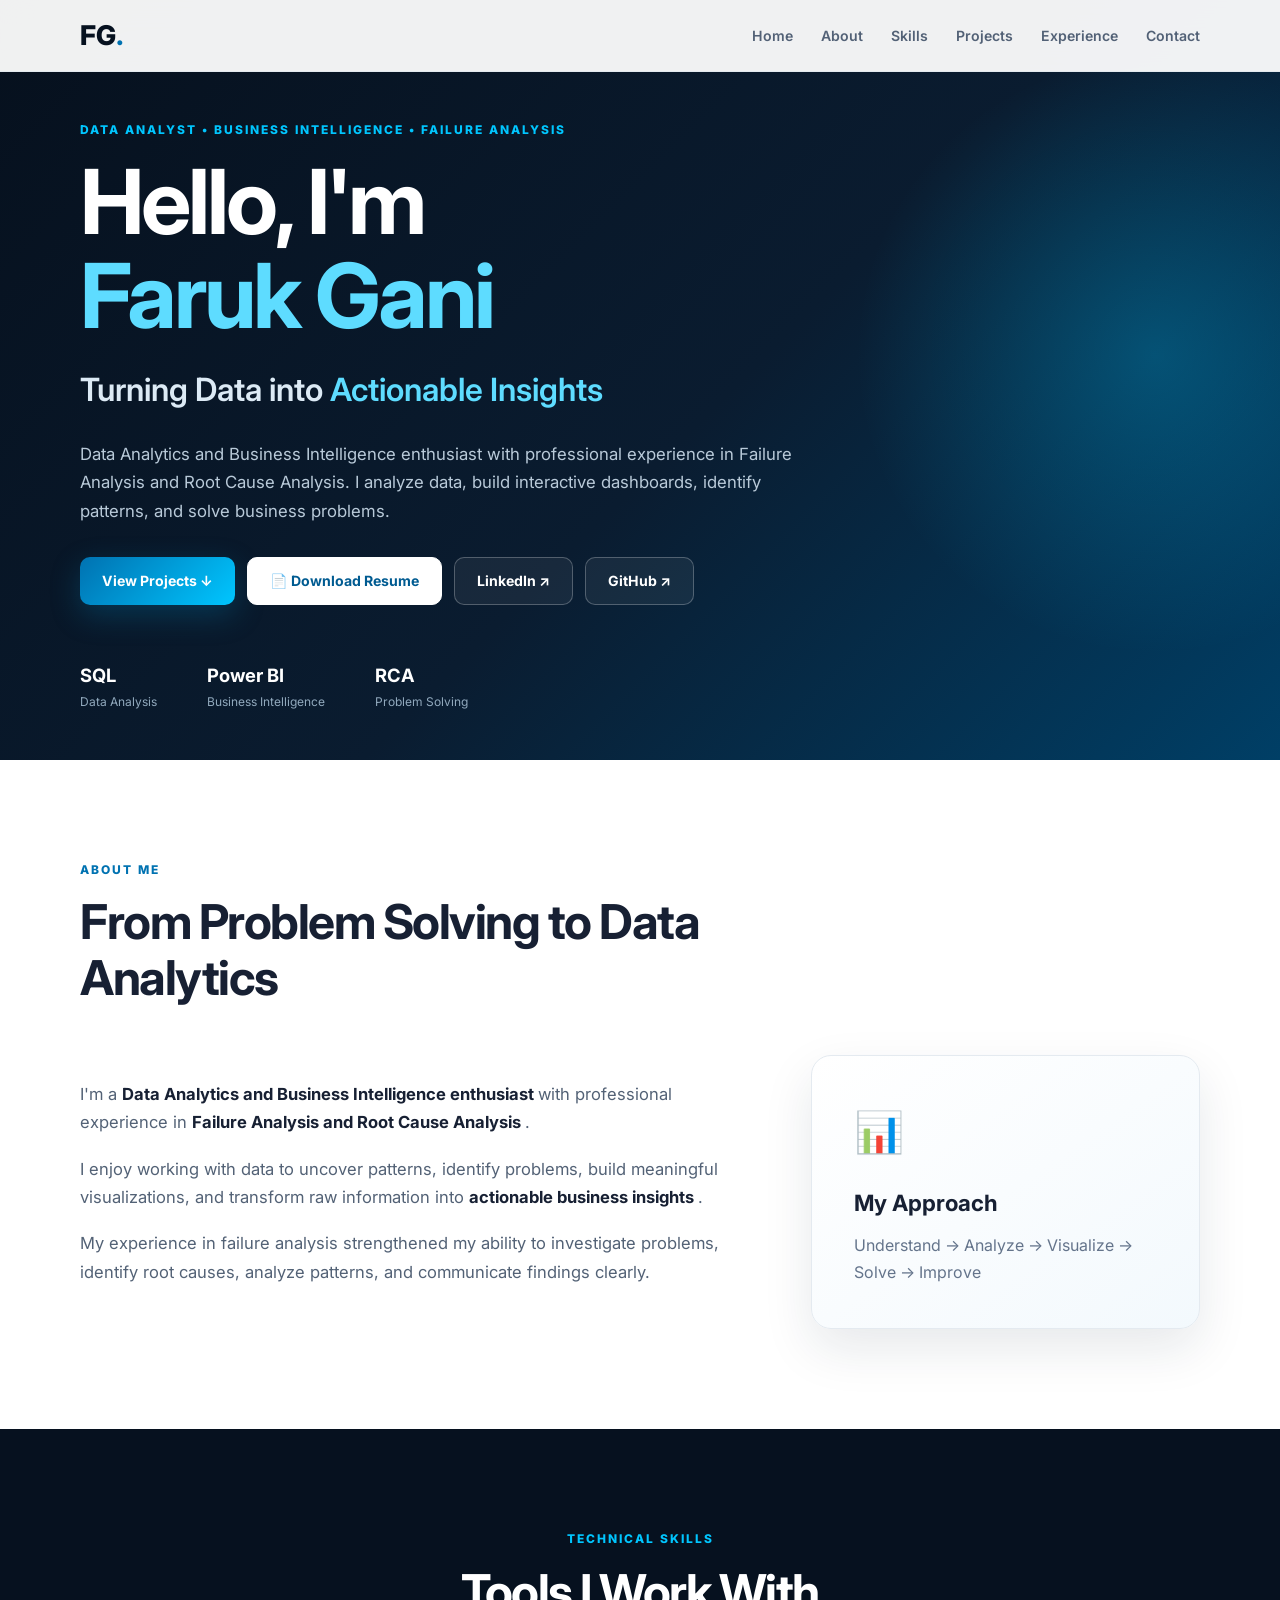
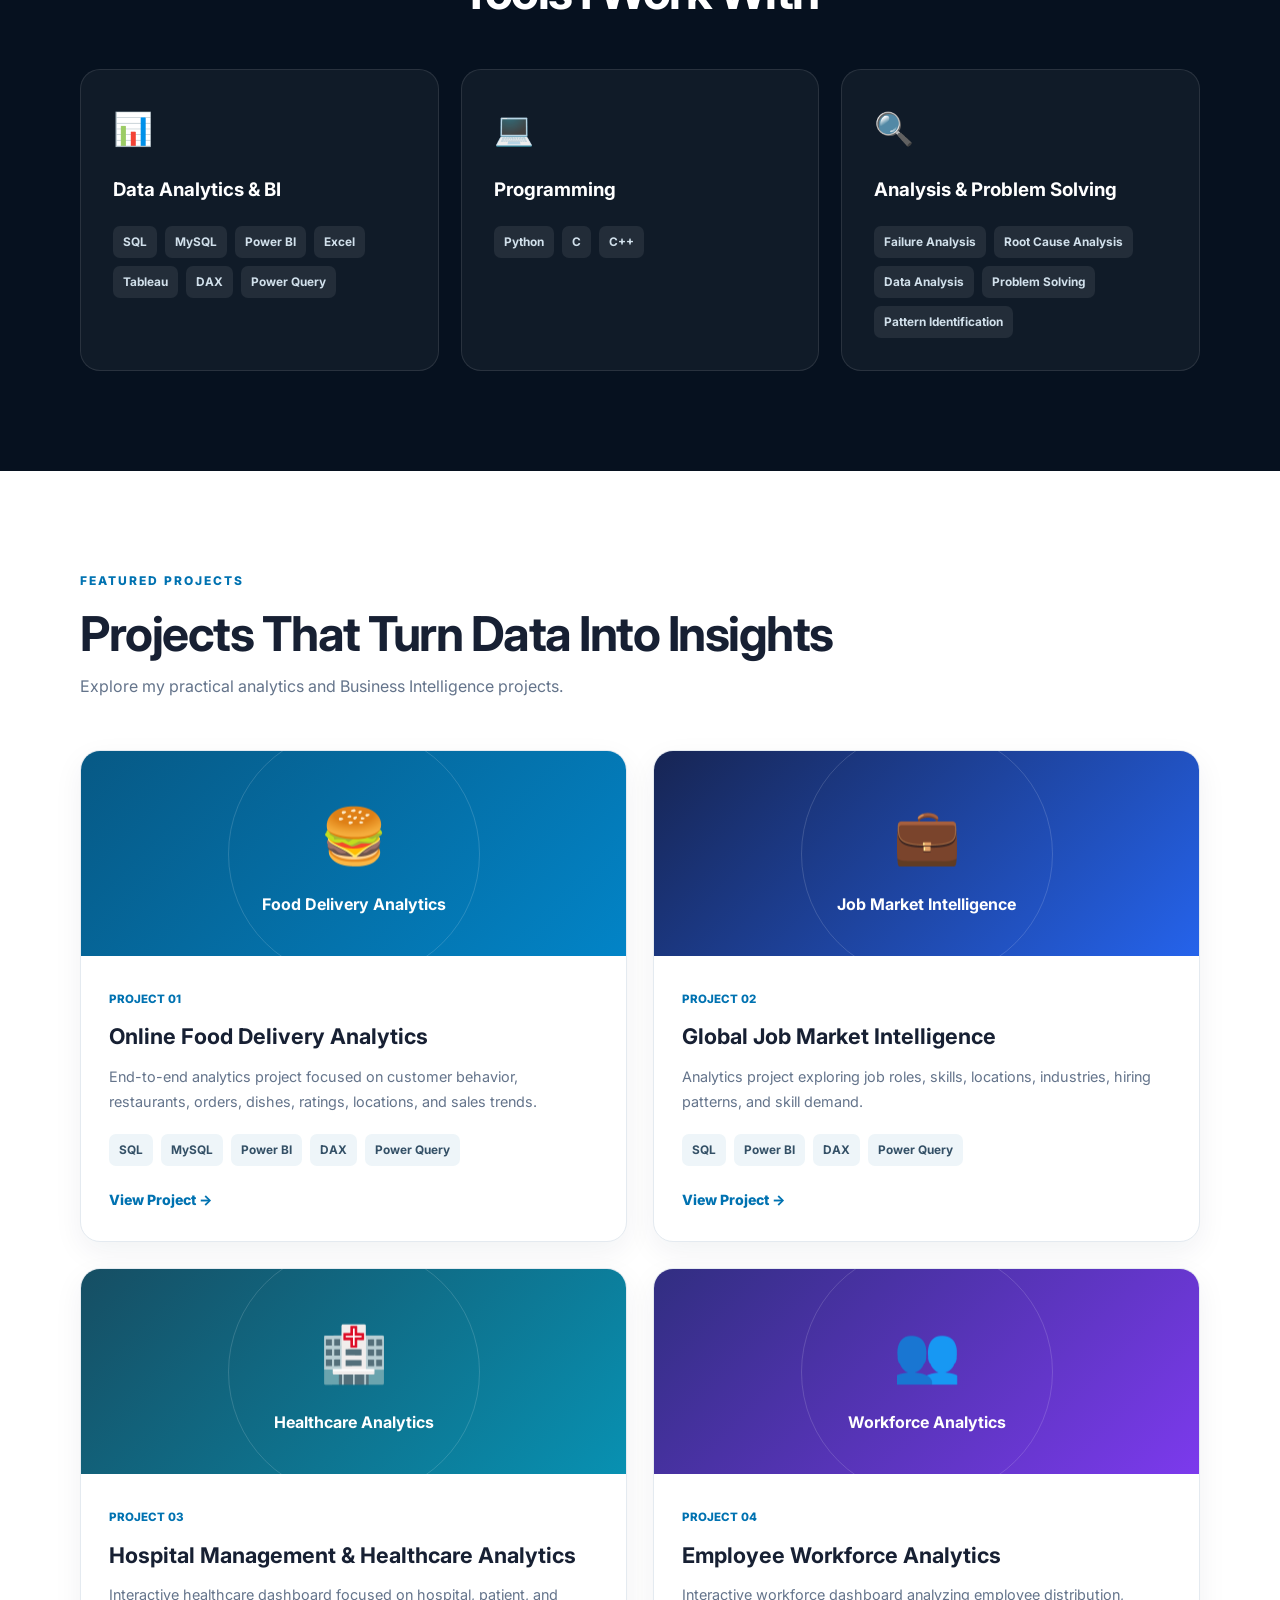
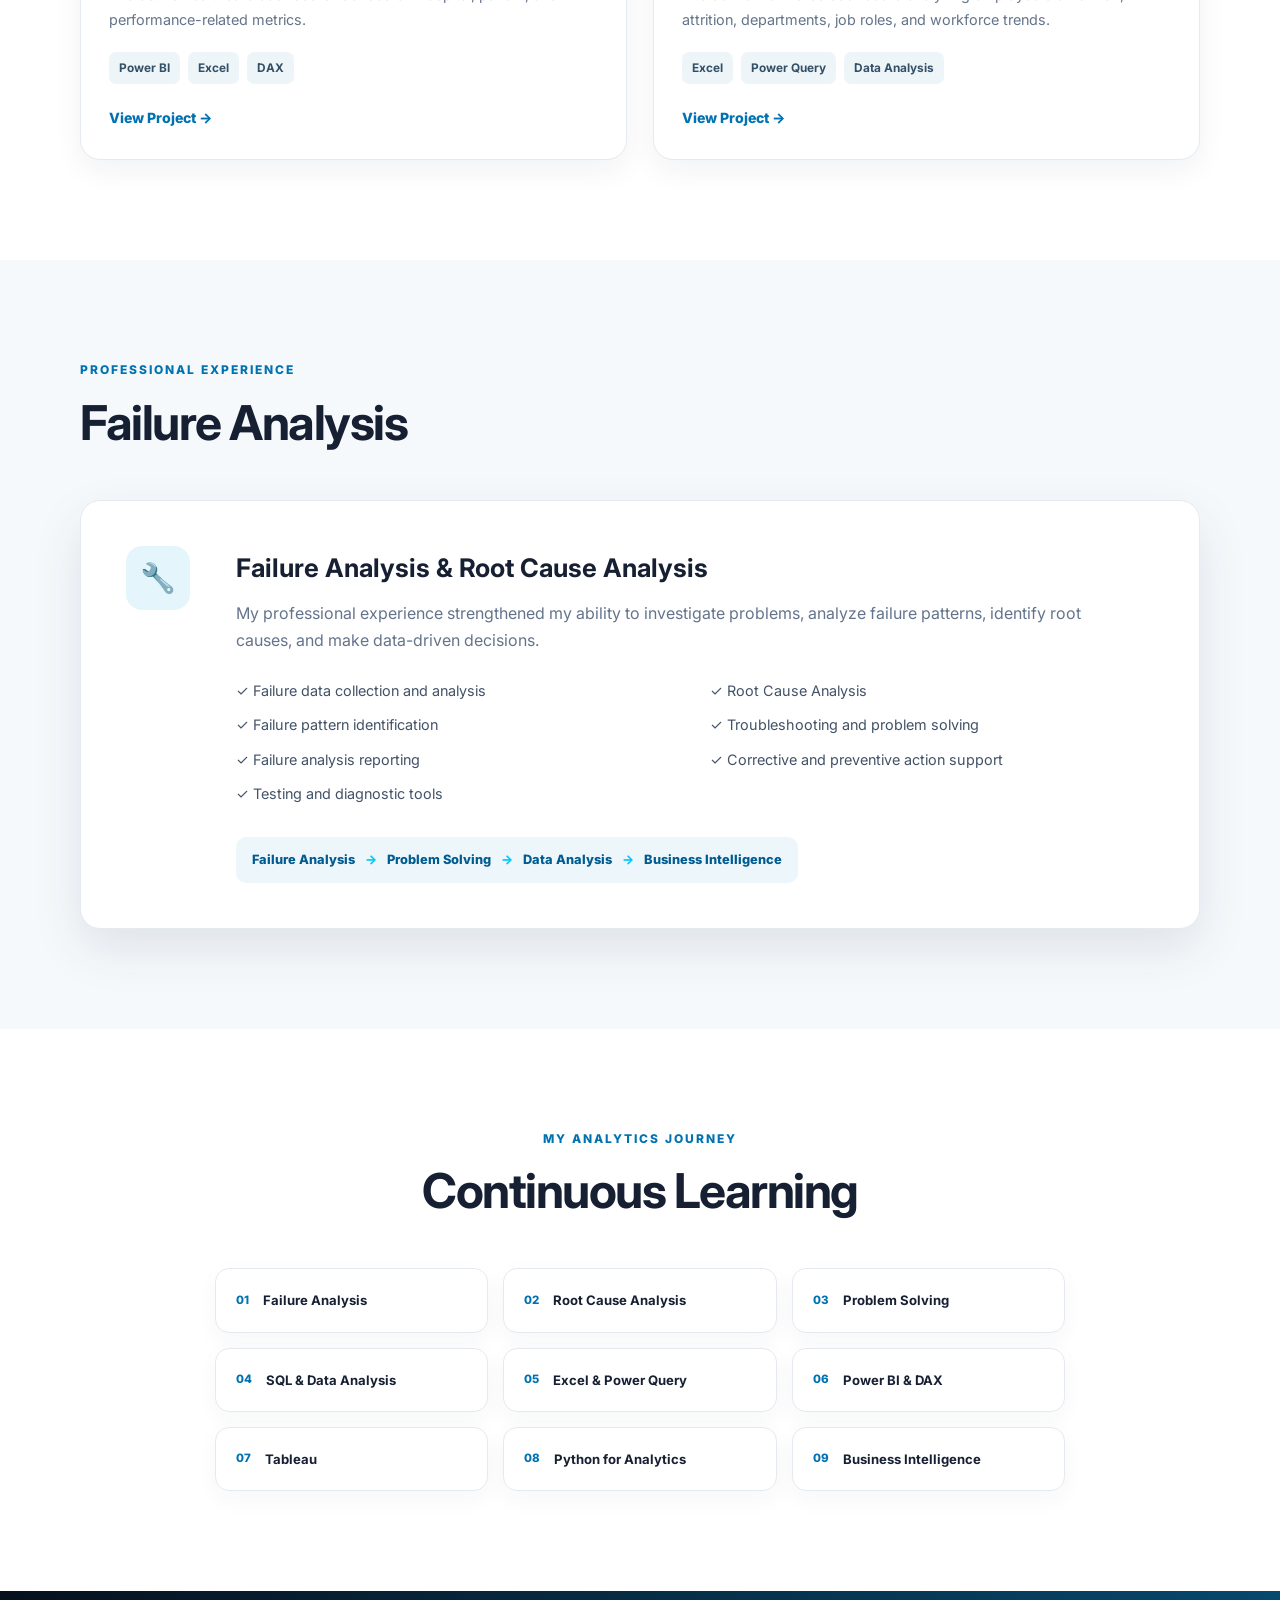
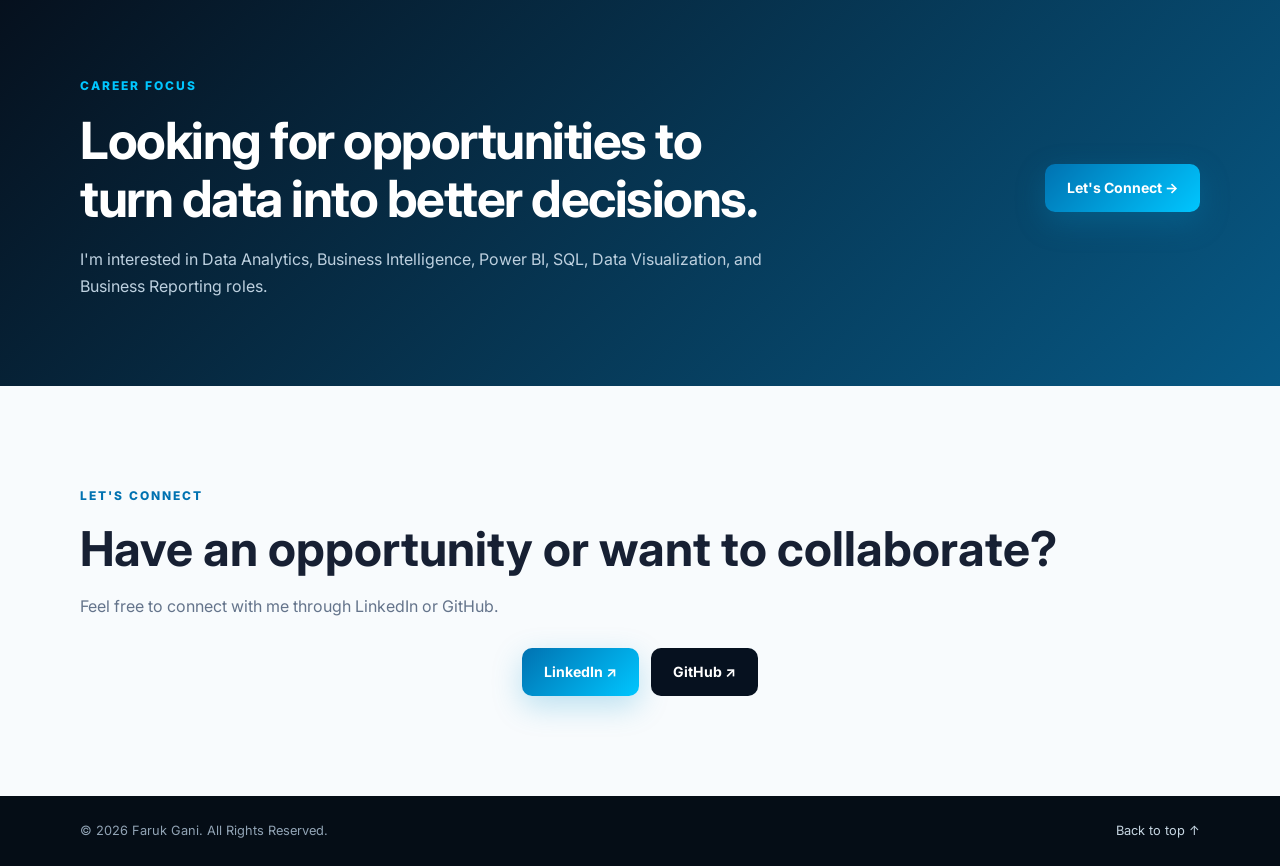
==== Faruk-Portfolio/index.html @ b89b62b4 "Add files via upload" ====
<!DOCTYPE html>
<html lang="en">
<head>
    <meta charset="UTF-8">
    <meta name="viewport" content="width=device-width, initial-scale=1.0">

    <meta name="description"
          content="Faruk Gani - Data Analyst, Business Intelligence and Failure Analysis Portfolio">

    <meta name="author" content="Faruk Gani">

    <title>Faruk Gani | Data Analyst & BI Portfolio</title>

    <link rel="stylesheet" href="style.css">

    <!-- Google Font -->
    <link rel="preconnect" href="https://fonts.googleapis.com">
    <link rel="preconnect" href="https://fonts.gstatic.com" crossorigin>

    <link href="https://fonts.googleapis.com/css2?family=Inter:wght@400;500;600;700;800&display=swap"
          rel="stylesheet">
</head>

<body>

<!-- ================= NAVBAR ================= -->

<header class="navbar">

    <div class="container nav-container">

        <a href="#home" class="logo">
            FG<span>.</span>
        </a>

        <button class="menu-toggle" aria-label="Open navigation">
            ☰
        </button>

        <nav class="nav-links">

            <a href="#home">Home</a>
            <a href="#about">About</a>
            <a href="#skills">Skills</a>
            <a href="#projects">Projects</a>
            <a href="#experience">Experience</a>
            <a href="#contact">Contact</a>

        </nav>

    </div>

</header>


<!-- ================= MAIN ================= -->

<main>


<!-- ================= HERO ================= -->

<section id="home" class="hero">

    <div class="hero-glow"></div>

    <div class="container hero-container">

        <div class="hero-content">

            <p class="eyebrow">
                DATA ANALYST • BUSINESS INTELLIGENCE • FAILURE ANALYSIS
            </p>

            <h1>
                Hello, I'm
                <span>Faruk Gani</span>
            </h1>

            <h2>
                Turning Data into
                <span>Actionable Insights</span>
            </h2>

            <p class="hero-description">

                Data Analytics and Business Intelligence enthusiast with
                professional experience in Failure Analysis and Root Cause
                Analysis. I analyze data, build interactive dashboards,
                identify patterns, and solve business problems.

            </p>


            <!-- HERO BUTTONS -->

<div class="hero-buttons">

    <a href="#projects" class="btn btn-primary">
        View Projects ↓
    </a>

    <a href="Faruk-Gani-Resume.pdf"
       download
       class="btn btn-resume">
        📄 Download Resume
    </a>

    <a href="https://www.linkedin.com/in/faruk-gani-562056240"
       target="_blank"
       rel="noopener noreferrer"
       class="btn btn-outline">
        LinkedIn ↗
    </a>

    <a href="https://github.com/farukgani"
       target="_blank"
       rel="noopener noreferrer"
       class="btn btn-outline">
        GitHub ↗
    </a>

</div>


            <!-- QUICK STATS -->

            <div class="quick-stats">

                <div class="stat">

                    <strong>SQL</strong>

                    <span>
                        Data Analysis
                    </span>

                </div>


                <div class="stat">

                    <strong>Power BI</strong>

                    <span>
                        Business Intelligence
                    </span>

                </div>


                <div class="stat">

                    <strong>RCA</strong>

                    <span>
                        Problem Solving
                    </span>

                </div>

            </div>

        </div>

    </div>

</section>



<!-- ================= ABOUT ================= -->

<section id="about" class="section">

    <div class="container">

        <div class="section-heading">

            <p class="section-label">
                ABOUT ME
            </p>

            <h2>
                From Problem Solving to Data Analytics
            </h2>

        </div>


        <div class="about-grid">


            <div class="about-text">

                <p>

                    I'm a
                    <strong>
                        Data Analytics and Business Intelligence enthusiast
                    </strong>
                    with professional experience in
                    <strong>
                        Failure Analysis and Root Cause Analysis
                    </strong>.

                </p>


                <p>

                    I enjoy working with data to uncover patterns,
                    identify problems, build meaningful visualizations,
                    and transform raw information into
                    <strong>
                        actionable business insights
                    </strong>.

                </p>


                <p>

                    My experience in failure analysis strengthened my
                    ability to investigate problems, identify root causes,
                    analyze patterns, and communicate findings clearly.

                </p>

            </div>


            <div class="about-card">

                <div class="about-icon">
                    📊
                </div>

                <h3>
                    My Approach
                </h3>

                <p>
                    Understand → Analyze → Visualize → Solve → Improve
                </p>

            </div>

        </div>

    </div>

</section>



<!-- ================= SKILLS ================= -->

<section id="skills" class="section section-dark">

    <div class="container">

        <div class="section-heading center">

            <p class="section-label">
                TECHNICAL SKILLS
            </p>

            <h2>
                Tools I Work With
            </h2>

        </div>


        <div class="skills-grid">


            <!-- DATA ANALYTICS -->

            <div class="skill-card">

                <div class="skill-icon">
                    📊
                </div>

                <h3>
                    Data Analytics & BI
                </h3>

                <div class="tags">

                    <span>SQL</span>
                    <span>MySQL</span>
                    <span>Power BI</span>
                    <span>Excel</span>
                    <span>Tableau</span>
                    <span>DAX</span>
                    <span>Power Query</span>

                </div>

            </div>


            <!-- PROGRAMMING -->

            <div class="skill-card">

                <div class="skill-icon">
                    💻
                </div>

                <h3>
                    Programming
                </h3>

                <div class="tags">

                    <span>Python</span>
                    <span>C</span>
                    <span>C++</span>

                </div>

            </div>


            <!-- PROBLEM SOLVING -->

            <div class="skill-card">

                <div class="skill-icon">
                    🔍
                </div>

                <h3>
                    Analysis & Problem Solving
                </h3>

                <div class="tags">

                    <span>Failure Analysis</span>
                    <span>Root Cause Analysis</span>
                    <span>Data Analysis</span>
                    <span>Problem Solving</span>
                    <span>Pattern Identification</span>

                </div>

            </div>

        </div>

    </div>

</section>



<!-- ================= PROJECTS ================= -->

<section id="projects" class="section">

    <div class="container">

        <div class="section-heading">

            <p class="section-label">
                FEATURED PROJECTS
            </p>

            <h2>
                Projects That Turn Data Into Insights
            </h2>

            <p>
                Explore my practical analytics and Business Intelligence
                projects.
            </p>

        </div>


        <div class="projects-grid">


            <!-- PROJECT 1 -->

            <article class="project-card">

                <div class="project-image food">

                    <div class="project-icon">
                        🍔
                    </div>

                    <h3>
                        Food Delivery Analytics
                    </h3>

                </div>


                <div class="project-content">

                    <span class="project-number">
                        PROJECT 01
                    </span>

                    <h3>
                        Online Food Delivery Analytics
                    </h3>

                    <p>

                        End-to-end analytics project focused on customer
                        behavior, restaurants, orders, dishes, ratings,
                        locations, and sales trends.

                    </p>


                    <div class="tags">

                        <span>SQL</span>
                        <span>MySQL</span>
                        <span>Power BI</span>
                        <span>DAX</span>
                        <span>Power Query</span>

                    </div>


                    <a href="https://github.com/farukgani/Online-Food-Sales-Analysis-Dashboard"
                       target="_blank"
                       rel="noopener noreferrer"
                       class="project-link">

                        View Project →

                    </a>

                </div>

            </article>



            <!-- PROJECT 2 -->

            <article class="project-card">

                <div class="project-image jobs">

                    <div class="project-icon">
                        💼
                    </div>

                    <h3>
                        Job Market Intelligence
                    </h3>

                </div>


                <div class="project-content">

                    <span class="project-number">
                        PROJECT 02
                    </span>

                    <h3>
                        Global Job Market Intelligence
                    </h3>

                    <p>

                        Analytics project exploring job roles, skills,
                        locations, industries, hiring patterns,
                        and skill demand.

                    </p>


                    <div class="tags">

                        <span>SQL</span>
                        <span>Power BI</span>
                        <span>DAX</span>
                        <span>Power Query</span>

                    </div>


                    <a href="https://github.com/farukgani/Global-Job-Market-Intelligence-Dashboad"
                       target="_blank"
                       rel="noopener noreferrer"
                       class="project-link">

                        View Project →

                    </a>

                </div>

            </article>



            <!-- PROJECT 3 -->

            <article class="project-card">

                <div class="project-image hospital">

                    <div class="project-icon">
                        🏥
                    </div>

                    <h3>
                        Healthcare Analytics
                    </h3>

                </div>


                <div class="project-content">

                    <span class="project-number">
                        PROJECT 03
                    </span>

                    <h3>
                        Hospital Management & Healthcare Analytics
                    </h3>

                    <p>

                        Interactive healthcare dashboard focused on
                        hospital, patient, and performance-related
                        metrics.

                    </p>


                    <div class="tags">

                        <span>Power BI</span>
                        <span>Excel</span>
                        <span>DAX</span>

                    </div>


                    <a href="https://github.com/farukgani/Hospital-Management-and-Healthcare-Analytics-Dashboard"
                       target="_blank"
                       rel="noopener noreferrer"
                       class="project-link">

                        View Project →

                    </a>

                </div>

            </article>



            <!-- PROJECT 4 -->

            <article class="project-card">

                <div class="project-image employee">

                    <div class="project-icon">
                        👥
                    </div>

                    <h3>
                        Workforce Analytics
                    </h3>

                </div>


                <div class="project-content">

                    <span class="project-number">
                        PROJECT 04
                    </span>

                    <h3>
                        Employee Workforce Analytics
                    </h3>

                    <p>

                        Interactive workforce dashboard analyzing employee
                        distribution, attrition, departments, job roles,
                        and workforce trends.

                    </p>


                    <div class="tags">

                        <span>Excel</span>
                        <span>Power Query</span>
                        <span>Data Analysis</span>

                    </div>


                    <a href="https://github.com/farukgani/Employee-Workforce-Analytics-Dashboard-"
                       target="_blank"
                       rel="noopener noreferrer"
                       class="project-link">

                        View Project →

                    </a>

                </div>

            </article>


        </div>

    </div>

</section>



<!-- ================= EXPERIENCE ================= -->

<section id="experience" class="section section-light">

    <div class="container">

        <div class="section-heading">

            <p class="section-label">
                PROFESSIONAL EXPERIENCE
            </p>

            <h2>
                Failure Analysis
            </h2>

        </div>


        <div class="experience-card">


            <div class="experience-icon">
                🔧
            </div>


            <div class="experience-content">

                <h3>
                    Failure Analysis & Root Cause Analysis
                </h3>

                <p class="experience-summary">

                    My professional experience strengthened my ability
                    to investigate problems, analyze failure patterns,
                    identify root causes, and make data-driven decisions.

                </p>


                <div class="experience-list">

                    <div>
                        ✓ Failure data collection and analysis
                    </div>

                    <div>
                        ✓ Root Cause Analysis
                    </div>

                    <div>
                        ✓ Failure pattern identification
                    </div>

                    <div>
                        ✓ Troubleshooting and problem solving
                    </div>

                    <div>
                        ✓ Failure analysis reporting
                    </div>

                    <div>
                        ✓ Corrective and preventive action support
                    </div>

                    <div>
                        ✓ Testing and diagnostic tools
                    </div>

                </div>


                <div class="journey-line">

                    Failure Analysis
                    <span>→</span>

                    Problem Solving
                    <span>→</span>

                    Data Analysis
                    <span>→</span>

                    Business Intelligence

                </div>

            </div>

        </div>

    </div>

</section>



<!-- ================= JOURNEY ================= -->

<section class="section">

    <div class="container">

        <div class="section-heading center">

            <p class="section-label">
                MY ANALYTICS JOURNEY
            </p>

            <h2>
                Continuous Learning
            </h2>

        </div>


        <div class="timeline">


            <div class="timeline-item">

                <span>01</span>

                <strong>
                    Failure Analysis
                </strong>

            </div>


            <div class="timeline-item">

                <span>02</span>

                <strong>
                    Root Cause Analysis
                </strong>

            </div>


            <div class="timeline-item">

                <span>03</span>

                <strong>
                    Problem Solving
                </strong>

            </div>


            <div class="timeline-item">

                <span>04</span>

                <strong>
                    SQL & Data Analysis
                </strong>

            </div>


            <div class="timeline-item">

                <span>05</span>

                <strong>
                    Excel & Power Query
                </strong>

            </div>


            <div class="timeline-item">

                <span>06</span>

                <strong>
                    Power BI & DAX
                </strong>

            </div>


            <div class="timeline-item">

                <span>07</span>

                <strong>
                    Tableau
                </strong>

            </div>


            <div class="timeline-item">

                <span>08</span>

                <strong>
                    Python for Analytics
                </strong>

            </div>


            <div class="timeline-item">

                <span>09</span>

                <strong>
                    Business Intelligence
                </strong>

            </div>


        </div>

    </div>

</section>



<!-- ================= CAREER ================= -->

<section class="career-section">

    <div class="container career-container">

        <div>

            <p class="section-label">
                CAREER FOCUS
            </p>

            <h2>
                Looking for opportunities to turn data into better decisions.
            </h2>

            <p>

                I'm interested in Data Analytics, Business Intelligence,
                Power BI, SQL, Data Visualization, and Business Reporting roles.

            </p>

        </div>


        <a href="#contact" class="btn btn-primary">
            Let's Connect →
        </a>

    </div>

</section>



<!-- ================= CONTACT ================= -->

<section id="contact" class="section contact">

    <div class="container center">

        <p class="section-label">
            LET'S CONNECT
        </p>

        <h2>
            Have an opportunity or want to collaborate?
        </h2>

        <p>
            Feel free to connect with me through LinkedIn or GitHub.
        </p>


        <div class="contact-buttons">

            <a href="https://www.linkedin.com/in/faruk-gani-562056240"
               target="_blank"
               rel="noopener noreferrer"
               class="btn btn-primary">

                LinkedIn ↗

            </a>


            <a href="https://github.com/farukgani"
               target="_blank"
               rel="noopener noreferrer"
               class="btn btn-dark">

                GitHub ↗

            </a>

        </div>

    </div>

</section>


</main>



<!-- ================= FOOTER ================= -->

<footer>

    <div class="container footer-container">

        <p>
            © 2026 Faruk Gani. All Rights Reserved.
        </p>

        <a href="#home">
            Back to top ↑
        </a>

    </div>

</footer>



<!-- ================= JAVASCRIPT ================= -->

<script>

    const menuToggle = document.querySelector(".menu-toggle");

    const navLinks = document.querySelector(".nav-links");


    menuToggle.addEventListener("click", function () {

        navLinks.classList.toggle("active");

    });


    document.querySelectorAll(".nav-links a").forEach(function (link) {

        link.addEventListener("click", function () {

            navLinks.classList.remove("active");

        });

    });

</script>


</body>
</html>
---- Faruk-Portfolio/style.css ----
/* =========================================================
   GLOBAL VARIABLES
========================================================= */

:root {

    --primary: #0072b1;
    --primary-dark: #005b91;
    --accent: #00c6ff;

    --dark: #06111f;
    --dark-light: #0d1b2a;

    --text: #172033;
    --text-light: #64748b;

    --white: #ffffff;
    --light: #f6f9fc;

    --border: #e4eaf0;

    --shadow:
        0 20px 50px rgba(15, 35, 60, 0.10);

    --radius: 20px;

}


/* =========================================================
   RESET
========================================================= */

* {

    margin: 0;
    padding: 0;

    box-sizing: border-box;

}


html {

    scroll-behavior: smooth;

    scroll-padding-top: 80px;

}


body {

    font-family: "Inter", sans-serif;

    color: var(--text);

    background: var(--white);

    line-height: 1.7;

}


a {

    text-decoration: none;

    color: inherit;

}


button {

    font-family: inherit;

}


/* =========================================================
   CONTAINER
========================================================= */

.container {

    width: min(1120px, 92%);

    margin: 0 auto;

}


/* =========================================================
   NAVBAR
========================================================= */

.navbar {

    position: fixed;

    top: 0;

    left: 0;

    width: 100%;

    height: 72px;

    z-index: 1000;

    background:
        rgba(255, 255, 255, 0.94);

    backdrop-filter:
        blur(15px);

    border-bottom:
        1px solid rgba(228, 234, 240, 0.9);

}


.nav-container {

    height: 72px;

    display: flex;

    align-items: center;

    justify-content: space-between;

}


.logo {

    font-size: 1.7rem;

    font-weight: 800;

    color: var(--dark);

}


.logo span {

    color: var(--primary);

}


.nav-links {

    display: flex;

    align-items: center;

    gap: 28px;

}


.nav-links a {

    font-size: 0.88rem;

    font-weight: 600;

    color: #526176;

    transition: 0.25s ease;

}


.nav-links a:hover {

    color: var(--primary);

}


.menu-toggle {

    display: none;

    border: none;

    background: transparent;

    font-size: 1.7rem;

    cursor: pointer;

}


/* =========================================================
   HERO
========================================================= */

.hero {

    min-height: 760px;

    padding-top: 72px;

    display: flex;

    align-items: center;

    position: relative;

    overflow: hidden;

    color: white;

    background:
        linear-gradient(
            135deg,
            #06101d 0%,
            #0a1c30 55%,
            #003f66 100%
        );

}


.hero-glow {

    position: absolute;

    width: 650px;

    height: 650px;

    right: -200px;

    top: 30px;

    border-radius: 50%;

    background:
        radial-gradient(
            circle,
            rgba(0, 198, 255, 0.25),
            transparent 65%
        );

}


.hero-container {

    position: relative;

    z-index: 2;

}


.hero-content {

    max-width: 900px;

}


.eyebrow {

    color: var(--accent);

    font-size: 0.75rem;

    font-weight: 800;

    letter-spacing: 2px;

    margin-bottom: 15px;

}


.hero h1 {

    font-size:
        clamp(3rem, 7vw, 5.6rem);

    line-height: 1.05;

    letter-spacing: -3px;

    margin-bottom: 20px;

}


.hero h1 span {

    display: block;

    color: #5edcff;

}


.hero h2 {

    font-size:
        clamp(1.35rem, 3vw, 2rem);

    font-weight: 600;

    color: #dceaf5;

    margin-bottom: 22px;

}


.hero h2 span {

    color: #5edcff;

}


.hero-description {

    max-width: 720px;

    color: #b9cad9;

    font-size: 1.05rem;

}


/* =========================================================
   BUTTONS
========================================================= */

.hero-buttons {

    display: flex;

    flex-wrap: wrap;

    gap: 12px;

    margin-top: 32px;

}


.btn {

    min-height: 48px;

    padding:
        0 22px;

    display: inline-flex;

    justify-content: center;

    align-items: center;

    border-radius: 10px;

    font-size: 0.88rem;

    font-weight: 700;

    transition:
        transform 0.25s ease,
        box-shadow 0.25s ease;

}


.btn:hover {

    transform:
        translateY(-3px);

}


.btn-primary {

    color: white;

    background:
        linear-gradient(
            135deg,
            var(--primary),
            var(--accent)
        );

    box-shadow:
        0 10px 30px
        rgba(0, 146, 205, 0.25);

}


.btn-outline {

    color: white;

    border:
        1px solid rgba(255,255,255,0.25);

    background:
        rgba(255,255,255,0.06);

}


.btn-dark {

    color: white;

    background: var(--dark);

}


/* =========================================================
   QUICK STATS
========================================================= */

.quick-stats {

    display: flex;

    flex-wrap: wrap;

    gap: 50px;

    margin-top: 55px;

}


.stat {

    display: flex;

    flex-direction: column;

}


.stat strong {

    font-size: 1.15rem;

}


.stat span {

    color: #91a9bd;

    font-size: 0.75rem;

}


/* =========================================================
   SECTIONS
========================================================= */

.section {

    padding:
        100px 0;

}


.section-dark {

    background: var(--dark);

    color: white;

}


.section-light {

    background: var(--light);

}


.section-heading {

    max-width: 760px;

    margin-bottom: 50px;

}


.section-heading.center {

    text-align: center;

    margin-left: auto;

    margin-right: auto;

}


.section-label {

    color: var(--primary);

    font-size: 0.75rem;

    font-weight: 800;

    letter-spacing: 2px;

    margin-bottom: 14px;

}


.section-dark .section-label,
.career-section .section-label {

    color: var(--accent);

}


.section-heading h2 {

    font-size:
        clamp(2rem, 4vw, 3rem);

    line-height: 1.15;

    letter-spacing: -1.5px;

    margin-bottom: 12px;

}


.section-heading > p:not(.section-label) {

    color: var(--text-light);

}


/* =========================================================
   ABOUT
========================================================= */

.about-grid {

    display: grid;

    grid-template-columns:
        1.7fr 1fr;

    gap: 70px;

    align-items: center;

}


.about-text p {

    color: #536276;

    font-size: 1.04rem;

    margin-bottom: 18px;

}


.about-text strong {

    color: var(--text);

}


.about-card {

    padding: 42px;

    border:
        1px solid var(--border);

    border-radius: var(--radius);

    background:
        linear-gradient(
            145deg,
            #ffffff,
            #f3f9fd
        );

    box-shadow: var(--shadow);

}


.about-icon {

    font-size: 2.5rem;

    margin-bottom: 18px;

}


.about-card h3 {

    font-size: 1.4rem;

    margin-bottom: 10px;

}


.about-card p {

    color: var(--text-light);

}


/* =========================================================
   SKILLS
========================================================= */

.skills-grid {

    display: grid;

    grid-template-columns:
        repeat(3, 1fr);

    gap: 22px;

}


.skill-card {

    padding: 32px;

    border:
        1px solid
        rgba(255,255,255,0.1);

    border-radius: var(--radius);

    background:
        rgba(255,255,255,0.045);

    transition:
        transform 0.25s ease,
        border 0.25s ease;

}


.skill-card:hover {

    transform:
        translateY(-6px);

    border-color:
        rgba(0,198,255,0.45);

}


.skill-icon {

    font-size: 2rem;

    margin-bottom: 18px;

}


.skill-card h3 {

    margin-bottom: 20px;

}


.tags {

    display: flex;

    flex-wrap: wrap;

    gap: 8px;

}


.tags span {

    padding:
        6px 10px;

    border-radius: 7px;

    background: #eef5f9;

    color: #345066;

    font-size: 0.74rem;

    font-weight: 700;

}


.section-dark .tags span {

    background:
        rgba(255,255,255,0.08);

    color: #d1e0eb;

}


/* =========================================================
   PROJECTS
========================================================= */

.projects-grid {

    display: grid;

    grid-template-columns:
        repeat(2, 1fr);

    gap: 26px;

}


.project-card {

    overflow: hidden;

    border:
        1px solid var(--border);

    border-radius: var(--radius);

    background: white;

    box-shadow:
        0 10px 30px
        rgba(20,40,70,0.06);

    transition:
        transform 0.3s ease,
        box-shadow 0.3s ease;

}


.project-card:hover {

    transform:
        translateY(-7px);

    box-shadow: var(--shadow);

}


.project-image {

    height: 205px;

    display: flex;

    flex-direction: column;

    justify-content: center;

    align-items: center;

    position: relative;

    overflow: hidden;

    color: white;

}


.project-image::before {

    content: "";

    position: absolute;

    width: 250px;

    height: 250px;

    border-radius: 50%;

    border:
        1px solid
        rgba(255,255,255,0.15);

}


.project-icon {

    position: relative;

    z-index: 2;

    font-size: 3.4rem;

}


.project-image h3 {

    position: relative;

    z-index: 2;

    margin-top: 10px;

    font-size: 1rem;

}


.food {

    background:
        linear-gradient(
            135deg,
            #075985,
            #0284c7
        );

}


.jobs {

    background:
        linear-gradient(
            135deg,
            #172554,
            #2563eb
        );

}


.hospital {

    background:
        linear-gradient(
            135deg,
            #164e63,
            #0891b2
        );

}


.employee {

    background:
        linear-gradient(
            135deg,
            #312e81,
            #7c3aed
        );

}


.project-content {

    padding: 28px;

}


.project-number {

    color: var(--primary);

    font-size: 0.72rem;

    font-weight: 800;

}


.project-content h3 {

    font-size: 1.35rem;

    margin:
        7px 0 10px;

}


.project-content p {

    color: var(--text-light);

    font-size: 0.9rem;

    margin-bottom: 20px;

}


.project-link {

    display: inline-block;

    margin-top: 22px;

    color: var(--primary);

    font-size: 0.88rem;

    font-weight: 800;

}


.project-link:hover {

    color: var(--primary-dark);

}


/* =========================================================
   EXPERIENCE
========================================================= */

.experience-card {

    display: grid;

    grid-template-columns:
        80px 1fr;

    gap: 30px;

    padding: 45px;

    border:
        1px solid var(--border);

    border-radius: var(--radius);

    background: white;

    box-shadow: var(--shadow);

}


.experience-icon {

    width: 64px;

    height: 64px;

    display: grid;

    place-items: center;

    border-radius: 16px;

    background: #e4f6fc;

    font-size: 1.8rem;

}


.experience-content h3 {

    font-size: 1.6rem;

    margin-bottom: 10px;

}


.experience-summary {

    color: var(--text-light);

    max-width: 850px;

}


.experience-list {

    display: grid;

    grid-template-columns:
        repeat(2, 1fr);

    gap: 10px 30px;

    margin-top: 25px;

    color: #435268;

    font-size: 0.9rem;

}


.journey-line {

    display: inline-block;

    margin-top: 30px;

    padding:
        12px 16px;

    border-radius: 10px;

    background: #edf7fb;

    color: var(--primary-dark);

    font-size: 0.8rem;

    font-weight: 800;

}


.journey-line span {

    margin:
        0 7px;

    color: var(--accent);

}


/* =========================================================
   ANALYTICS JOURNEY
========================================================= */

.timeline {

    max-width: 850px;

    margin: auto;

    display: grid;

    grid-template-columns:
        repeat(3, 1fr);

    gap: 15px;

}


.timeline-item {

    padding: 20px;

    display: flex;

    align-items: center;

    gap: 14px;

    border:
        1px solid var(--border);

    border-radius: 14px;

    background: white;

    box-shadow:
        0 8px 25px
        rgba(20,40,70,0.04);

    transition:
        transform 0.25s ease;

}


.timeline-item:hover {

    transform:
        translateY(-4px);

}


.timeline-item span {

    color: var(--primary);

    font-size: 0.72rem;

    font-weight: 800;

}


.timeline-item strong {

    font-size: 0.82rem;

}


/* =========================================================
   CAREER
========================================================= */

.career-section {

    padding:
        85px 0;

    background:
        linear-gradient(
            135deg,
            #06101d,
            #075985
        );

    color: white;

}


.career-container {

    display: flex;

    align-items: center;

    justify-content: space-between;

    gap: 50px;

}


.career-container h2 {

    max-width: 700px;

    font-size:
        clamp(2rem, 4vw, 3.2rem);

    line-height: 1.15;

    letter-spacing: -1.5px;

    margin-bottom: 18px;

}


.career-container p:not(.section-label) {

    max-width: 700px;

    color: #bdd0df;

}


/* =========================================================
   CONTACT
========================================================= */

.contact {

    background: #f8fbfd;

}


.contact h2 {

    font-size:
        clamp(2rem, 4vw, 3rem);

    line-height: 1.2;

    margin-bottom: 15px;

}


.contact > .container > p:not(.section-label) {

    color: var(--text-light);

}


.contact-buttons {

    display: flex;

    justify-content: center;

    gap: 12px;

    margin-top: 28px;

}


/* =========================================================
   FOOTER
========================================================= */

footer {

    background: #050d16;

    color: #91a3b4;

    padding:
        24px 0;

    font-size: 0.8rem;

}


.footer-container {

    display: flex;

    justify-content: space-between;

    align-items: center;

}


.footer-container a {

    color: #c6d5e1;

}


.footer-container a:hover {

    color: white;

}


/* =========================================================
   MOBILE NAVIGATION
========================================================= */

@media (max-width: 900px) {

    .menu-toggle {

        display: block;

    }


    .nav-links {

        position: absolute;

        top: 72px;

        left: 0;

        width: 100%;

        display: none;

        flex-direction: column;

        align-items: center;

        padding: 25px;

        background: white;

        border-bottom:
            1px solid var(--border);

    }


    .nav-links.active {

        display: flex;

    }


    .about-grid {

        grid-template-columns: 1fr;

    }


    .skills-grid {

        grid-template-columns: 1fr;

    }


    .projects-grid {

        grid-template-columns: 1fr;

    }


    .timeline {

        grid-template-columns:
            repeat(2, 1fr);

    }


    .career-container {

        flex-direction: column;

        align-items: flex-start;

    }

}


/* =========================================================
   SMALL MOBILE
========================================================= */

@media (max-width: 600px) {

    .section {

        padding:
            70px 0;

    }


    .hero {

        min-height: 700px;

    }


    .hero h1 {

        letter-spacing: -2px;

    }


    .hero-buttons {

        flex-direction: column;

        align-items: stretch;

    }


    .quick-stats {

        gap: 22px;

    }


    .experience-card {

        grid-template-columns: 1fr;

        padding: 28px;

    }


    .experience-list {

        grid-template-columns: 1fr;

    }


    .timeline {

        grid-template-columns: 1fr;

    }


    .contact-buttons {

        flex-direction: column;

        align-items: stretch;

    }


    .footer-container {

        flex-direction: column;

        gap: 10px;

        text-align: center;

    }

}

.btn-resume {
    background: white;
    color: var(--primary-dark);
    border: 1px solid white;
}

.btn-resume:hover {
    background: #eaf8ff;
    color: var(--primary);
}
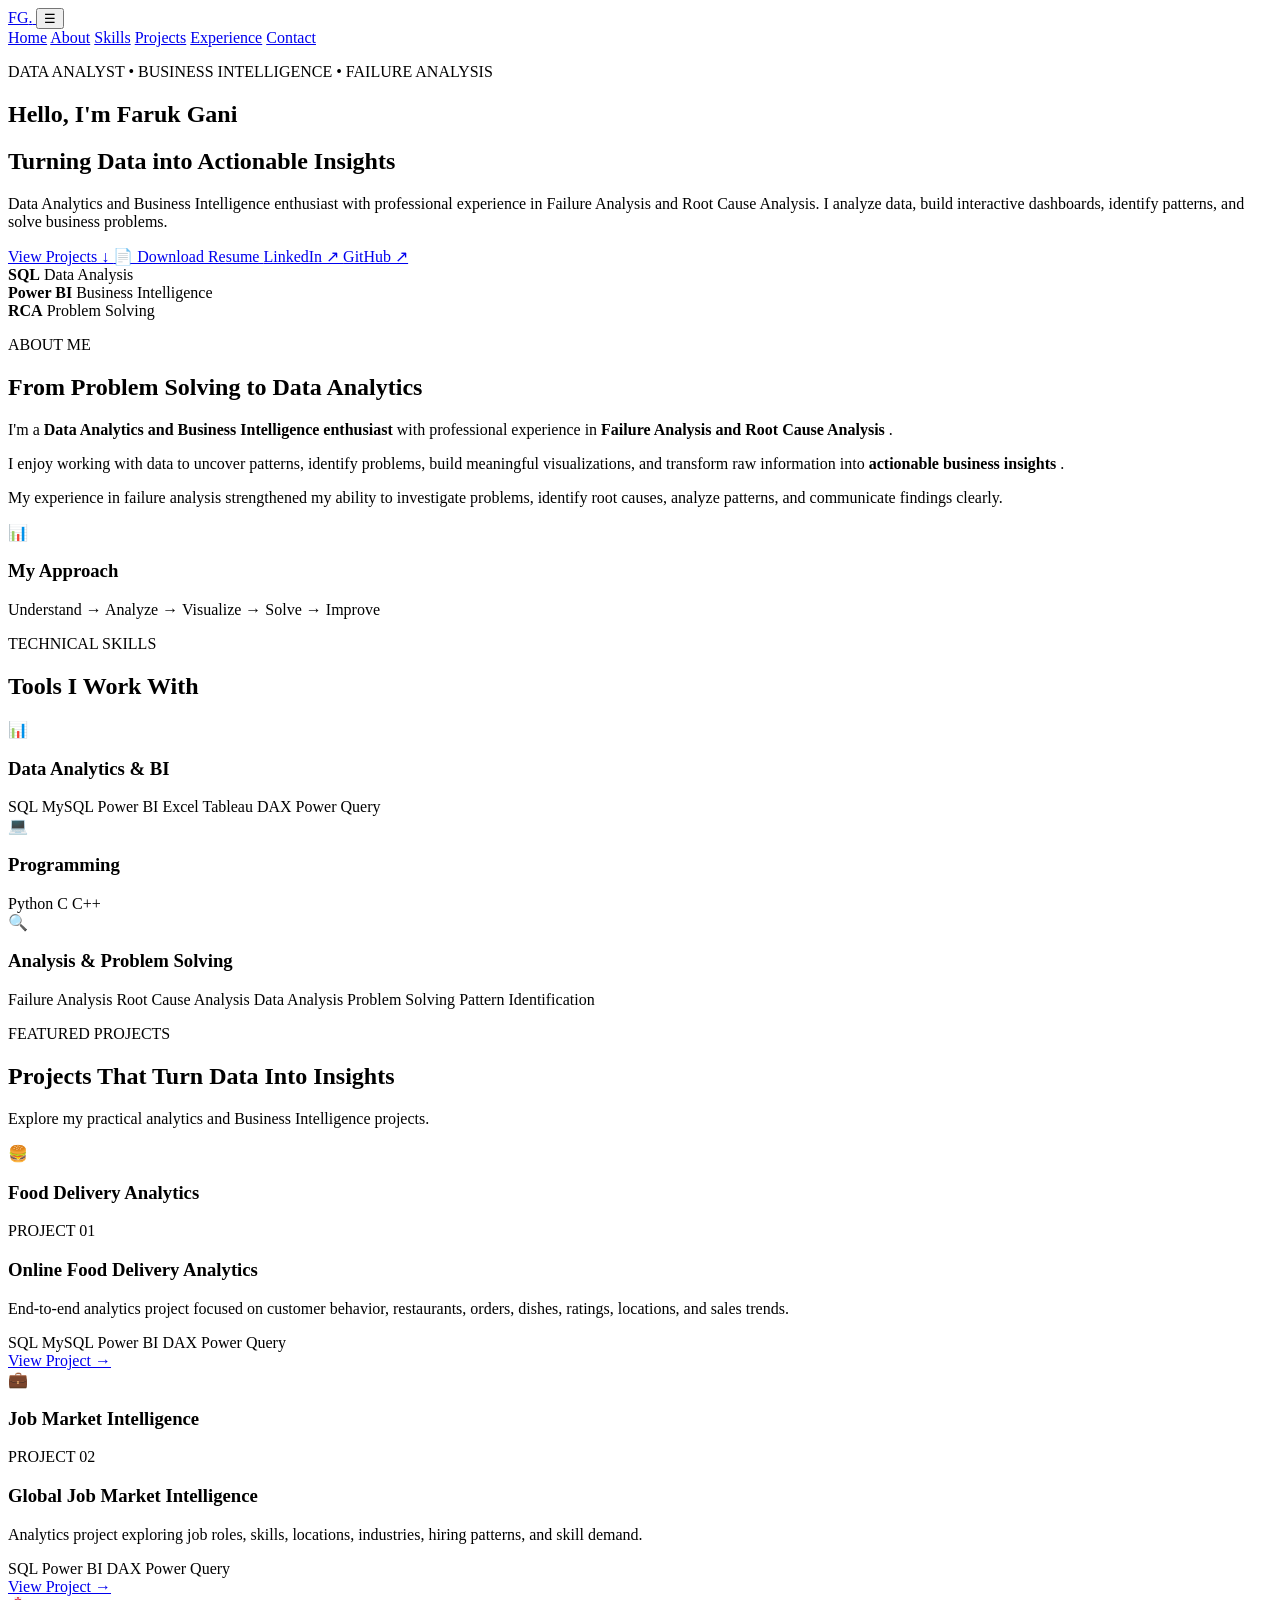
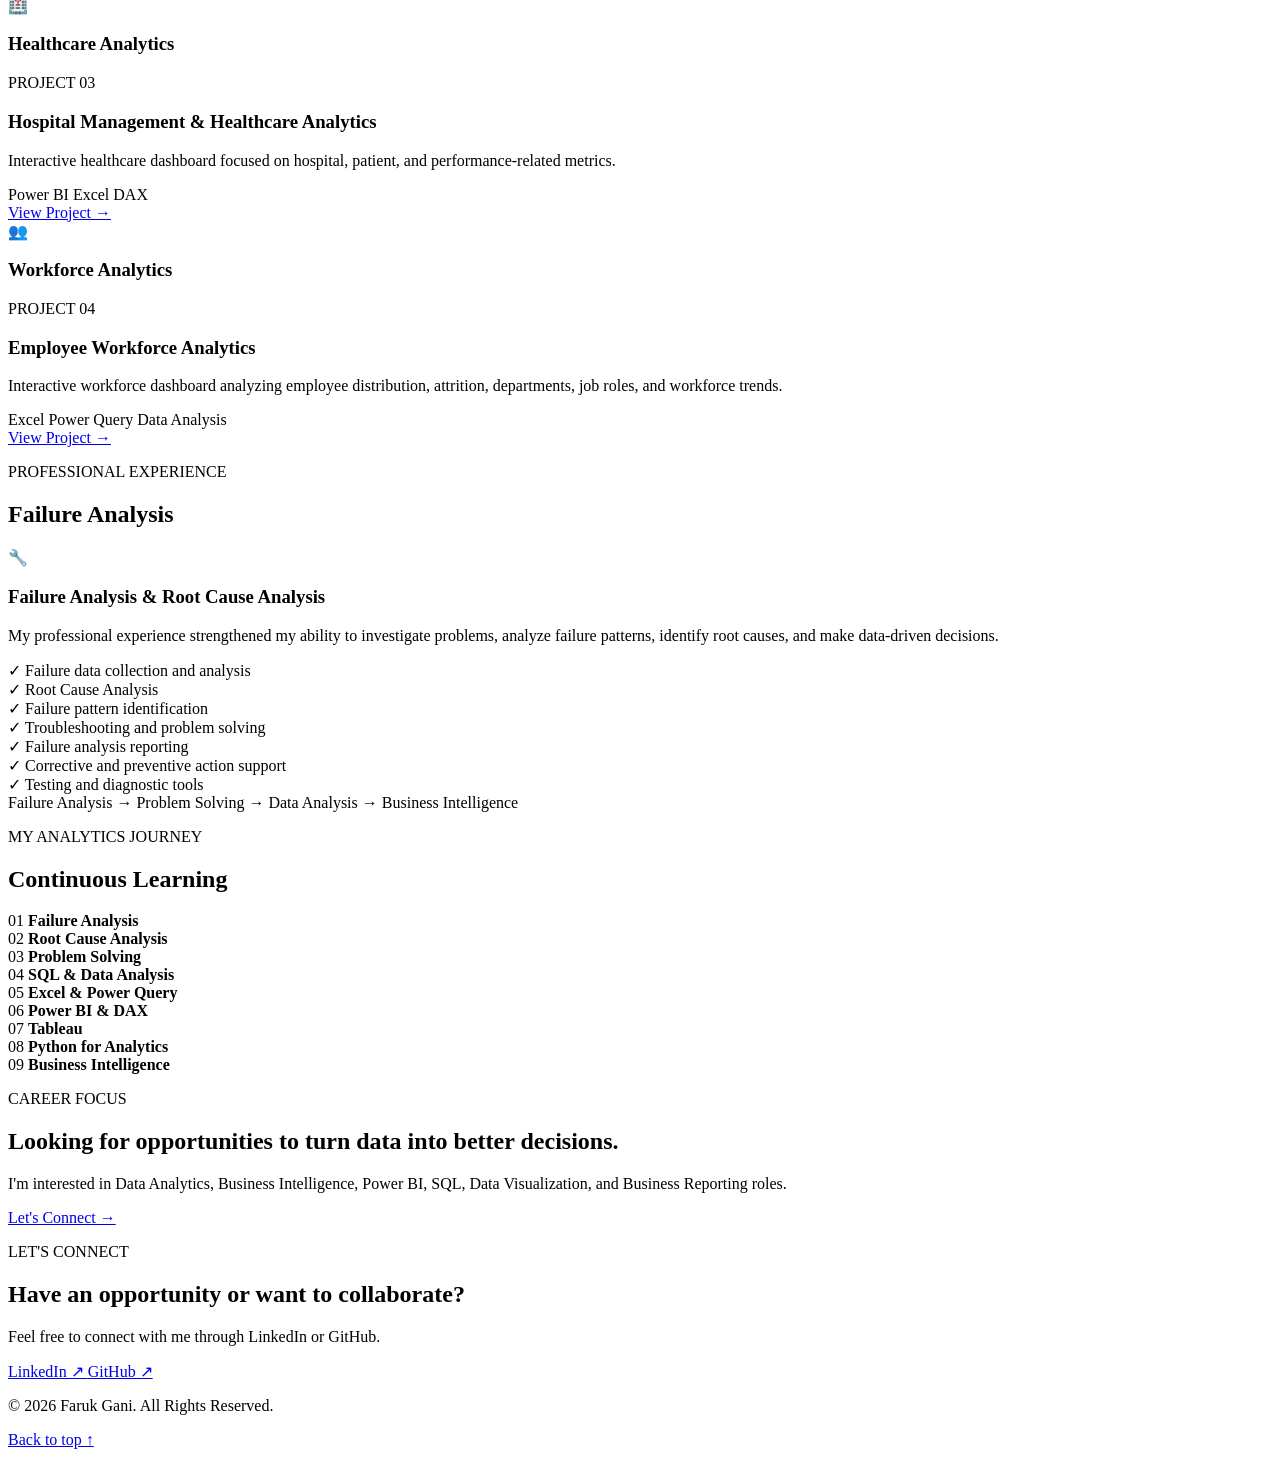
==== commit 3ccb9f98: "Create index.html" ====
--- a/Faruk-Portfolio/index.html
+++ b/Faruk-Portfolio/index.html
@@ -1,1004 +1,1004 @@
-<!DOCTYPE html>
-<html lang="en">
-<head>
-    <meta charset="UTF-8">
-    <meta name="viewport" content="width=device-width, initial-scale=1.0">
-
-    <meta name="description"
-          content="Faruk Gani - Data Analyst, Business Intelligence and Failure Analysis Portfolio">
-
-    <meta name="author" content="Faruk Gani">
-
-    <title>Faruk Gani | Data Analyst & BI Portfolio</title>
-
-    <link rel="stylesheet" href="style.css">
-
-    <!-- Google Font -->
-    <link rel="preconnect" href="https://fonts.googleapis.com">
-    <link rel="preconnect" href="https://fonts.gstatic.com" crossorigin>
-
-    <link href="https://fonts.googleapis.com/css2?family=Inter:wght@400;500;600;700;800&display=swap"
-          rel="stylesheet">
-</head>
-
-<body>
-
-<!-- ================= NAVBAR ================= -->
-
-<header class="navbar">
-
-    <div class="container nav-container">
-
-        <a href="#home" class="logo">
-            FG<span>.</span>
-        </a>
-
-        <button class="menu-toggle" aria-label="Open navigation">
-            ☰
-        </button>
-
-        <nav class="nav-links">
-
-            <a href="#home">Home</a>
-            <a href="#about">About</a>
-            <a href="#skills">Skills</a>
-            <a href="#projects">Projects</a>
-            <a href="#experience">Experience</a>
-            <a href="#contact">Contact</a>
-
-        </nav>
-
-    </div>
-
-</header>
-
-
-<!-- ================= MAIN ================= -->
-
-<main>
-
-
-<!-- ================= HERO ================= -->
-
-<section id="home" class="hero">
-
-    <div class="hero-glow"></div>
-
-    <div class="container hero-container">
-
-        <div class="hero-content">
-
-            <p class="eyebrow">
-                DATA ANALYST • BUSINESS INTELLIGENCE • FAILURE ANALYSIS
-            </p>
-
-            <h1>
-                Hello, I'm
-                <span>Faruk Gani</span>
-            </h1>
-
-            <h2>
-                Turning Data into
-                <span>Actionable Insights</span>
-            </h2>
-
-            <p class="hero-description">
-
-                Data Analytics and Business Intelligence enthusiast with
-                professional experience in Failure Analysis and Root Cause
-                Analysis. I analyze data, build interactive dashboards,
-                identify patterns, and solve business problems.
-
-            </p>
-
-
-            <!-- HERO BUTTONS -->
-
-<div class="hero-buttons">
-
-    <a href="#projects" class="btn btn-primary">
-        View Projects ↓
-    </a>
-
-    <a href="Faruk-Gani-Resume.pdf"
-       download
-       class="btn btn-resume">
-        📄 Download Resume
-    </a>
-
-    <a href="https://www.linkedin.com/in/faruk-gani-562056240"
-       target="_blank"
-       rel="noopener noreferrer"
-       class="btn btn-outline">
-        LinkedIn ↗
-    </a>
-
-    <a href="https://github.com/farukgani"
-       target="_blank"
-       rel="noopener noreferrer"
-       class="btn btn-outline">
-        GitHub ↗
-    </a>
-
-</div>
-
-
-            <!-- QUICK STATS -->
-
-            <div class="quick-stats">
-
-                <div class="stat">
-
-                    <strong>SQL</strong>
-
-                    <span>
-                        Data Analysis
-                    </span>
-
-                </div>
-
-
-                <div class="stat">
-
-                    <strong>Power BI</strong>
-
-                    <span>
-                        Business Intelligence
-                    </span>
-
-                </div>
-
-
-                <div class="stat">
-
-                    <strong>RCA</strong>
-
-                    <span>
-                        Problem Solving
-                    </span>
-
-                </div>
-
-            </div>
-
-        </div>
-
-    </div>
-
-</section>
-
-
-
-<!-- ================= ABOUT ================= -->
-
-<section id="about" class="section">
-
-    <div class="container">
-
-        <div class="section-heading">
-
-            <p class="section-label">
-                ABOUT ME
-            </p>
-
-            <h2>
-                From Problem Solving to Data Analytics
-            </h2>
-
-        </div>
-
-
-        <div class="about-grid">
-
-
-            <div class="about-text">
-
-                <p>
-
-                    I'm a
-                    <strong>
-                        Data Analytics and Business Intelligence enthusiast
-                    </strong>
-                    with professional experience in
-                    <strong>
-                        Failure Analysis and Root Cause Analysis
-                    </strong>.
-
-                </p>
-
-
-                <p>
-
-                    I enjoy working with data to uncover patterns,
-                    identify problems, build meaningful visualizations,
-                    and transform raw information into
-                    <strong>
-                        actionable business insights
-                    </strong>.
-
-                </p>
-
-
-                <p>
-
-                    My experience in failure analysis strengthened my
-                    ability to investigate problems, identify root causes,
-                    analyze patterns, and communicate findings clearly.
-
-                </p>
-
-            </div>
-
-
-            <div class="about-card">
-
-                <div class="about-icon">
-                    📊
-                </div>
-
-                <h3>
-                    My Approach
-                </h3>
-
-                <p>
-                    Understand → Analyze → Visualize → Solve → Improve
-                </p>
-
-            </div>
-
-        </div>
-
-    </div>
-
-</section>
-
-
-
-<!-- ================= SKILLS ================= -->
-
-<section id="skills" class="section section-dark">
-
-    <div class="container">
-
-        <div class="section-heading center">
-
-            <p class="section-label">
-                TECHNICAL SKILLS
-            </p>
-
-            <h2>
-                Tools I Work With
-            </h2>
-
-        </div>
-
-
-        <div class="skills-grid">
-
-
-            <!-- DATA ANALYTICS -->
-
-            <div class="skill-card">
-
-                <div class="skill-icon">
-                    📊
-                </div>
-
-                <h3>
-                    Data Analytics & BI
-                </h3>
-
-                <div class="tags">
-
-                    <span>SQL</span>
-                    <span>MySQL</span>
-                    <span>Power BI</span>
-                    <span>Excel</span>
-                    <span>Tableau</span>
-                    <span>DAX</span>
-                    <span>Power Query</span>
-
-                </div>
-
-            </div>
-
-
-            <!-- PROGRAMMING -->
-
-            <div class="skill-card">
-
-                <div class="skill-icon">
-                    💻
-                </div>
-
-                <h3>
-                    Programming
-                </h3>
-
-                <div class="tags">
-
-                    <span>Python</span>
-                    <span>C</span>
-                    <span>C++</span>
-
-                </div>
-
-            </div>
-
-
-            <!-- PROBLEM SOLVING -->
-
-            <div class="skill-card">
-
-                <div class="skill-icon">
-                    🔍
-                </div>
-
-                <h3>
-                    Analysis & Problem Solving
-                </h3>
-
-                <div class="tags">
-
-                    <span>Failure Analysis</span>
-                    <span>Root Cause Analysis</span>
-                    <span>Data Analysis</span>
-                    <span>Problem Solving</span>
-                    <span>Pattern Identification</span>
-
-                </div>
-
-            </div>
-
-        </div>
-
-    </div>
-
-</section>
-
-
-
-<!-- ================= PROJECTS ================= -->
-
-<section id="projects" class="section">
-
-    <div class="container">
-
-        <div class="section-heading">
-
-            <p class="section-label">
-                FEATURED PROJECTS
-            </p>
-
-            <h2>
-                Projects That Turn Data Into Insights
-            </h2>
-
-            <p>
-                Explore my practical analytics and Business Intelligence
-                projects.
-            </p>
-
-        </div>
-
-
-        <div class="projects-grid">
-
-
-            <!-- PROJECT 1 -->
-
-            <article class="project-card">
-
-                <div class="project-image food">
-
-                    <div class="project-icon">
-                        🍔
-                    </div>
-
-                    <h3>
-                        Food Delivery Analytics
-                    </h3>
-
-                </div>
-
-
-                <div class="project-content">
-
-                    <span class="project-number">
-                        PROJECT 01
-                    </span>
-
-                    <h3>
-                        Online Food Delivery Analytics
-                    </h3>
-
-                    <p>
-
-                        End-to-end analytics project focused on customer
-                        behavior, restaurants, orders, dishes, ratings,
-                        locations, and sales trends.
-
-                    </p>
-
-
-                    <div class="tags">
-
-                        <span>SQL</span>
-                        <span>MySQL</span>
-                        <span>Power BI</span>
-                        <span>DAX</span>
-                        <span>Power Query</span>
-
-                    </div>
-
-
-                    <a href="https://github.com/farukgani/Online-Food-Sales-Analysis-Dashboard"
-                       target="_blank"
-                       rel="noopener noreferrer"
-                       class="project-link">
-
-                        View Project →
-
-                    </a>
-
-                </div>
-
-            </article>
-
-
-
-            <!-- PROJECT 2 -->
-
-            <article class="project-card">
-
-                <div class="project-image jobs">
-
-                    <div class="project-icon">
-                        💼
-                    </div>
-
-                    <h3>
-                        Job Market Intelligence
-                    </h3>
-
-                </div>
-
-
-                <div class="project-content">
-
-                    <span class="project-number">
-                        PROJECT 02
-                    </span>
-
-                    <h3>
-                        Global Job Market Intelligence
-                    </h3>
-
-                    <p>
-
-                        Analytics project exploring job roles, skills,
-                        locations, industries, hiring patterns,
-                        and skill demand.
-
-                    </p>
-
-
-                    <div class="tags">
-
-                        <span>SQL</span>
-                        <span>Power BI</span>
-                        <span>DAX</span>
-                        <span>Power Query</span>
-
-                    </div>
-
-
-                    <a href="https://github.com/farukgani/Global-Job-Market-Intelligence-Dashboad"
-                       target="_blank"
-                       rel="noopener noreferrer"
-                       class="project-link">
-
-                        View Project →
-
-                    </a>
-
-                </div>
-
-            </article>
-
-
-
-            <!-- PROJECT 3 -->
-
-            <article class="project-card">
-
-                <div class="project-image hospital">
-
-                    <div class="project-icon">
-                        🏥
-                    </div>
-
-                    <h3>
-                        Healthcare Analytics
-                    </h3>
-
-                </div>
-
-
-                <div class="project-content">
-
-                    <span class="project-number">
-                        PROJECT 03
-                    </span>
-
-                    <h3>
-                        Hospital Management & Healthcare Analytics
-                    </h3>
-
-                    <p>
-
-                        Interactive healthcare dashboard focused on
-                        hospital, patient, and performance-related
-                        metrics.
-
-                    </p>
-
-
-                    <div class="tags">
-
-                        <span>Power BI</span>
-                        <span>Excel</span>
-                        <span>DAX</span>
-
-                    </div>
-
-
-                    <a href="https://github.com/farukgani/Hospital-Management-and-Healthcare-Analytics-Dashboard"
-                       target="_blank"
-                       rel="noopener noreferrer"
-                       class="project-link">
-
-                        View Project →
-
-                    </a>
-
-                </div>
-
-            </article>
-
-
-
-            <!-- PROJECT 4 -->
-
-            <article class="project-card">
-
-                <div class="project-image employee">
-
-                    <div class="project-icon">
-                        👥
-                    </div>
-
-                    <h3>
-                        Workforce Analytics
-                    </h3>
-
-                </div>
-
-
-                <div class="project-content">
-
-                    <span class="project-number">
-                        PROJECT 04
-                    </span>
-
-                    <h3>
-                        Employee Workforce Analytics
-                    </h3>
-
-                    <p>
-
-                        Interactive workforce dashboard analyzing employee
-                        distribution, attrition, departments, job roles,
-                        and workforce trends.
-
-                    </p>
-
-
-                    <div class="tags">
-
-                        <span>Excel</span>
-                        <span>Power Query</span>
-                        <span>Data Analysis</span>
-
-                    </div>
-
-
-                    <a href="https://github.com/farukgani/Employee-Workforce-Analytics-Dashboard-"
-                       target="_blank"
-                       rel="noopener noreferrer"
-                       class="project-link">
-
-                        View Project →
-
-                    </a>
-
-                </div>
-
-            </article>
-
-
-        </div>
-
-    </div>
-
-</section>
-
-
-
-<!-- ================= EXPERIENCE ================= -->
-
-<section id="experience" class="section section-light">
-
-    <div class="container">
-
-        <div class="section-heading">
-
-            <p class="section-label">
-                PROFESSIONAL EXPERIENCE
-            </p>
-
-            <h2>
-                Failure Analysis
-            </h2>
-
-        </div>
-
-
-        <div class="experience-card">
-
-
-            <div class="experience-icon">
-                🔧
-            </div>
-
-
-            <div class="experience-content">
-
-                <h3>
-                    Failure Analysis & Root Cause Analysis
-                </h3>
-
-                <p class="experience-summary">
-
-                    My professional experience strengthened my ability
-                    to investigate problems, analyze failure patterns,
-                    identify root causes, and make data-driven decisions.
-
-                </p>
-
-
-                <div class="experience-list">
-
-                    <div>
-                        ✓ Failure data collection and analysis
-                    </div>
-
-                    <div>
-                        ✓ Root Cause Analysis
-                    </div>
-
-                    <div>
-                        ✓ Failure pattern identification
-                    </div>
-
-                    <div>
-                        ✓ Troubleshooting and problem solving
-                    </div>
-
-                    <div>
-                        ✓ Failure analysis reporting
-                    </div>
-
-                    <div>
-                        ✓ Corrective and preventive action support
-                    </div>
-
-                    <div>
-                        ✓ Testing and diagnostic tools
-                    </div>
-
-                </div>
-
-
-                <div class="journey-line">
-
-                    Failure Analysis
-                    <span>→</span>
-
-                    Problem Solving
-                    <span>→</span>
-
-                    Data Analysis
-                    <span>→</span>
-
-                    Business Intelligence
-
-                </div>
-
-            </div>
-
-        </div>
-
-    </div>
-
-</section>
-
-
-
-<!-- ================= JOURNEY ================= -->
-
-<section class="section">
-
-    <div class="container">
-
-        <div class="section-heading center">
-
-            <p class="section-label">
-                MY ANALYTICS JOURNEY
-            </p>
-
-            <h2>
-                Continuous Learning
-            </h2>
-
-        </div>
-
-
-        <div class="timeline">
-
-
-            <div class="timeline-item">
-
-                <span>01</span>
-
-                <strong>
-                    Failure Analysis
-                </strong>
-
-            </div>
-
-
-            <div class="timeline-item">
-
-                <span>02</span>
-
-                <strong>
-                    Root Cause Analysis
-                </strong>
-
-            </div>
-
-
-            <div class="timeline-item">
-
-                <span>03</span>
-
-                <strong>
-                    Problem Solving
-                </strong>
-
-            </div>
-
-
-            <div class="timeline-item">
-
-                <span>04</span>
-
-                <strong>
-                    SQL & Data Analysis
-                </strong>
-
-            </div>
-
-
-            <div class="timeline-item">
-
-                <span>05</span>
-
-                <strong>
-                    Excel & Power Query
-                </strong>
-
-            </div>
-
-
-            <div class="timeline-item">
-
-                <span>06</span>
-
-                <strong>
-                    Power BI & DAX
-                </strong>
-
-            </div>
-
-
-            <div class="timeline-item">
-
-                <span>07</span>
-
-                <strong>
-                    Tableau
-                </strong>
-
-            </div>
-
-
-            <div class="timeline-item">
-
-                <span>08</span>
-
-                <strong>
-                    Python for Analytics
-                </strong>
-
-            </div>
-
-
-            <div class="timeline-item">
-
-                <span>09</span>
-
-                <strong>
-                    Business Intelligence
-                </strong>
-
-            </div>
-
-
-        </div>
-
-    </div>
-
-</section>
-
-
-
-<!-- ================= CAREER ================= -->
-
-<section class="career-section">
-
-    <div class="container career-container">
-
-        <div>
-
-            <p class="section-label">
-                CAREER FOCUS
-            </p>
-
-            <h2>
-                Looking for opportunities to turn data into better decisions.
-            </h2>
-
-            <p>
-
-                I'm interested in Data Analytics, Business Intelligence,
-                Power BI, SQL, Data Visualization, and Business Reporting roles.
-
-            </p>
-
-        </div>
-
-
-        <a href="#contact" class="btn btn-primary">
-            Let's Connect →
-        </a>
-
-    </div>
-
-</section>
-
-
-
-<!-- ================= CONTACT ================= -->
-
-<section id="contact" class="section contact">
-
-    <div class="container center">
-
-        <p class="section-label">
-            LET'S CONNECT
-        </p>
-
-        <h2>
-            Have an opportunity or want to collaborate?
-        </h2>
-
-        <p>
-            Feel free to connect with me through LinkedIn or GitHub.
-        </p>
-
-
-        <div class="contact-buttons">
-
-            <a href="https://www.linkedin.com/in/faruk-gani-562056240"
-               target="_blank"
-               rel="noopener noreferrer"
-               class="btn btn-primary">
-
-                LinkedIn ↗
-
-            </a>
-
-
-            <a href="https://github.com/farukgani"
-               target="_blank"
-               rel="noopener noreferrer"
-               class="btn btn-dark">
-
-                GitHub ↗
-
-            </a>
-
-        </div>
-
-    </div>
-
-</section>
-
-
-</main>
-
-
-
-<!-- ================= FOOTER ================= -->
-
-<footer>
-
-    <div class="container footer-container">
-
-        <p>
-            © 2026 Faruk Gani. All Rights Reserved.
-        </p>
-
-        <a href="#home">
-            Back to top ↑
-        </a>
-
-    </div>
-
-</footer>
-
-
-
-<!-- ================= JAVASCRIPT ================= -->
-
-<script>
-
-    const menuToggle = document.querySelector(".menu-toggle");
-
-    const navLinks = document.querySelector(".nav-links");
-
-
-    menuToggle.addEventListener("click", function () {
-
-        navLinks.classList.toggle("active");
-
-    });
-
-
-    document.querySelectorAll(".nav-links a").forEach(function (link) {
-
-        link.addEventListener("click", function () {
-
-            navLinks.classList.remove("active");
-
-        });
-
-    });
-
-</script>
-
-
-</body>
-</html>+<!DOCTYPE html>
+<html lang="en">
+<head>
+    <meta charset="UTF-8">
+    <meta name="viewport" content="width=device-width, initial-scale=1.0">
+
+    <meta name="description"
+          content="Faruk Gani - Data Analyst, Business Intelligence and Failure Analysis Portfolio">
+
+    <meta name="author" content="Faruk Gani">
+
+    <title>Faruk Gani | Data Analyst & BI Portfolio</title>
+
+    <link rel="stylesheet" href="style.css">
+
+    <!-- Google Font -->
+    <link rel="preconnect" href="https://fonts.googleapis.com">
+    <link rel="preconnect" href="https://fonts.gstatic.com" crossorigin>
+
+    <link href="https://fonts.googleapis.com/css2?family=Inter:wght@400;500;600;700;800&display=swap"
+          rel="stylesheet">
+</head>
+
+<body>
+
+<!-- ================= NAVBAR ================= -->
+
+<header class="navbar">
+
+    <div class="container nav-container">
+
+        <a href="#home" class="logo">
+            FG<span>.</span>
+        </a>
+
+        <button class="menu-toggle" aria-label="Open navigation">
+            ☰
+        </button>
+
+        <nav class="nav-links">
+
+            <a href="#home">Home</a>
+            <a href="#about">About</a>
+            <a href="#skills">Skills</a>
+            <a href="#projects">Projects</a>
+            <a href="#experience">Experience</a>
+            <a href="#contact">Contact</a>
+
+        </nav>
+
+    </div>
+
+</header>
+
+
+<!-- ================= MAIN ================= -->
+
+<main>
+
+
+<!-- ================= HERO ================= -->
+
+<section id="home" class="hero">
+
+    <div class="hero-glow"></div>
+
+    <div class="container hero-container">
+
+        <div class="hero-content">
+
+            <p class="eyebrow">
+                DATA ANALYST • BUSINESS INTELLIGENCE • FAILURE ANALYSIS
+            </p>
+
+            <h1>
+                Hello, I'm
+                <span>Faruk Gani</span>
+            </h1>
+
+            <h2>
+                Turning Data into
+                <span>Actionable Insights</span>
+            </h2>
+
+            <p class="hero-description">
+
+                Data Analytics and Business Intelligence enthusiast with
+                professional experience in Failure Analysis and Root Cause
+                Analysis. I analyze data, build interactive dashboards,
+                identify patterns, and solve business problems.
+
+            </p>
+
+
+            <!-- HERO BUTTONS -->
+
+<div class="hero-buttons">
+
+    <a href="#projects" class="btn btn-primary">
+        View Projects ↓
+    </a>
+
+    <a href="Faruk-Gani-Resume.pdf"
+       download
+       class="btn btn-resume">
+        📄 Download Resume
+    </a>
+
+    <a href="https://www.linkedin.com/in/faruk-gani-562056240"
+       target="_blank"
+       rel="noopener noreferrer"
+       class="btn btn-outline">
+        LinkedIn ↗
+    </a>
+
+    <a href="https://github.com/farukgani"
+       target="_blank"
+       rel="noopener noreferrer"
+       class="btn btn-outline">
+        GitHub ↗
+    </a>
+
+</div>
+
+
+            <!-- QUICK STATS -->
+
+            <div class="quick-stats">
+
+                <div class="stat">
+
+                    <strong>SQL</strong>
+
+                    <span>
+                        Data Analysis
+                    </span>
+
+                </div>
+
+
+                <div class="stat">
+
+                    <strong>Power BI</strong>
+
+                    <span>
+                        Business Intelligence
+                    </span>
+
+                </div>
+
+
+                <div class="stat">
+
+                    <strong>RCA</strong>
+
+                    <span>
+                        Problem Solving
+                    </span>
+
+                </div>
+
+            </div>
+
+        </div>
+
+    </div>
+
+</section>
+
+
+
+<!-- ================= ABOUT ================= -->
+
+<section id="about" class="section">
+
+    <div class="container">
+
+        <div class="section-heading">
+
+            <p class="section-label">
+                ABOUT ME
+            </p>
+
+            <h2>
+                From Problem Solving to Data Analytics
+            </h2>
+
+        </div>
+
+
+        <div class="about-grid">
+
+
+            <div class="about-text">
+
+                <p>
+
+                    I'm a
+                    <strong>
+                        Data Analytics and Business Intelligence enthusiast
+                    </strong>
+                    with professional experience in
+                    <strong>
+                        Failure Analysis and Root Cause Analysis
+                    </strong>.
+
+                </p>
+
+
+                <p>
+
+                    I enjoy working with data to uncover patterns,
+                    identify problems, build meaningful visualizations,
+                    and transform raw information into
+                    <strong>
+                        actionable business insights
+                    </strong>.
+
+                </p>
+
+
+                <p>
+
+                    My experience in failure analysis strengthened my
+                    ability to investigate problems, identify root causes,
+                    analyze patterns, and communicate findings clearly.
+
+                </p>
+
+            </div>
+
+
+            <div class="about-card">
+
+                <div class="about-icon">
+                    📊
+                </div>
+
+                <h3>
+                    My Approach
+                </h3>
+
+                <p>
+                    Understand → Analyze → Visualize → Solve → Improve
+                </p>
+
+            </div>
+
+        </div>
+
+    </div>
+
+</section>
+
+
+
+<!-- ================= SKILLS ================= -->
+
+<section id="skills" class="section section-dark">
+
+    <div class="container">
+
+        <div class="section-heading center">
+
+            <p class="section-label">
+                TECHNICAL SKILLS
+            </p>
+
+            <h2>
+                Tools I Work With
+            </h2>
+
+        </div>
+
+
+        <div class="skills-grid">
+
+
+            <!-- DATA ANALYTICS -->
+
+            <div class="skill-card">
+
+                <div class="skill-icon">
+                    📊
+                </div>
+
+                <h3>
+                    Data Analytics & BI
+                </h3>
+
+                <div class="tags">
+
+                    <span>SQL</span>
+                    <span>MySQL</span>
+                    <span>Power BI</span>
+                    <span>Excel</span>
+                    <span>Tableau</span>
+                    <span>DAX</span>
+                    <span>Power Query</span>
+
+                </div>
+
+            </div>
+
+
+            <!-- PROGRAMMING -->
+
+            <div class="skill-card">
+
+                <div class="skill-icon">
+                    💻
+                </div>
+
+                <h3>
+                    Programming
+                </h3>
+
+                <div class="tags">
+
+                    <span>Python</span>
+                    <span>C</span>
+                    <span>C++</span>
+
+                </div>
+
+            </div>
+
+
+            <!-- PROBLEM SOLVING -->
+
+            <div class="skill-card">
+
+                <div class="skill-icon">
+                    🔍
+                </div>
+
+                <h3>
+                    Analysis & Problem Solving
+                </h3>
+
+                <div class="tags">
+
+                    <span>Failure Analysis</span>
+                    <span>Root Cause Analysis</span>
+                    <span>Data Analysis</span>
+                    <span>Problem Solving</span>
+                    <span>Pattern Identification</span>
+
+                </div>
+
+            </div>
+
+        </div>
+
+    </div>
+
+</section>
+
+
+
+<!-- ================= PROJECTS ================= -->
+
+<section id="projects" class="section">
+
+    <div class="container">
+
+        <div class="section-heading">
+
+            <p class="section-label">
+                FEATURED PROJECTS
+            </p>
+
+            <h2>
+                Projects That Turn Data Into Insights
+            </h2>
+
+            <p>
+                Explore my practical analytics and Business Intelligence
+                projects.
+            </p>
+
+        </div>
+
+
+        <div class="projects-grid">
+
+
+            <!-- PROJECT 1 -->
+
+            <article class="project-card">
+
+                <div class="project-image food">
+
+                    <div class="project-icon">
+                        🍔
+                    </div>
+
+                    <h3>
+                        Food Delivery Analytics
+                    </h3>
+
+                </div>
+
+
+                <div class="project-content">
+
+                    <span class="project-number">
+                        PROJECT 01
+                    </span>
+
+                    <h3>
+                        Online Food Delivery Analytics
+                    </h3>
+
+                    <p>
+
+                        End-to-end analytics project focused on customer
+                        behavior, restaurants, orders, dishes, ratings,
+                        locations, and sales trends.
+
+                    </p>
+
+
+                    <div class="tags">
+
+                        <span>SQL</span>
+                        <span>MySQL</span>
+                        <span>Power BI</span>
+                        <span>DAX</span>
+                        <span>Power Query</span>
+
+                    </div>
+
+
+                    <a href="https://github.com/farukgani/Online-Food-Sales-Analysis-Dashboard"
+                       target="_blank"
+                       rel="noopener noreferrer"
+                       class="project-link">
+
+                        View Project →
+
+                    </a>
+
+                </div>
+
+            </article>
+
+
+
+            <!-- PROJECT 2 -->
+
+            <article class="project-card">
+
+                <div class="project-image jobs">
+
+                    <div class="project-icon">
+                        💼
+                    </div>
+
+                    <h3>
+                        Job Market Intelligence
+                    </h3>
+
+                </div>
+
+
+                <div class="project-content">
+
+                    <span class="project-number">
+                        PROJECT 02
+                    </span>
+
+                    <h3>
+                        Global Job Market Intelligence
+                    </h3>
+
+                    <p>
+
+                        Analytics project exploring job roles, skills,
+                        locations, industries, hiring patterns,
+                        and skill demand.
+
+                    </p>
+
+
+                    <div class="tags">
+
+                        <span>SQL</span>
+                        <span>Power BI</span>
+                        <span>DAX</span>
+                        <span>Power Query</span>
+
+                    </div>
+
+
+                    <a href="https://github.com/farukgani/Global-Job-Market-Intelligence-Dashboad"
+                       target="_blank"
+                       rel="noopener noreferrer"
+                       class="project-link">
+
+                        View Project →
+
+                    </a>
+
+                </div>
+
+            </article>
+
+
+
+            <!-- PROJECT 3 -->
+
+            <article class="project-card">
+
+                <div class="project-image hospital">
+
+                    <div class="project-icon">
+                        🏥
+                    </div>
+
+                    <h3>
+                        Healthcare Analytics
+                    </h3>
+
+                </div>
+
+
+                <div class="project-content">
+
+                    <span class="project-number">
+                        PROJECT 03
+                    </span>
+
+                    <h3>
+                        Hospital Management & Healthcare Analytics
+                    </h3>
+
+                    <p>
+
+                        Interactive healthcare dashboard focused on
+                        hospital, patient, and performance-related
+                        metrics.
+
+                    </p>
+
+
+                    <div class="tags">
+
+                        <span>Power BI</span>
+                        <span>Excel</span>
+                        <span>DAX</span>
+
+                    </div>
+
+
+                    <a href="https://github.com/farukgani/Hospital-Management-and-Healthcare-Analytics-Dashboard"
+                       target="_blank"
+                       rel="noopener noreferrer"
+                       class="project-link">
+
+                        View Project →
+
+                    </a>
+
+                </div>
+
+            </article>
+
+
+
+            <!-- PROJECT 4 -->
+
+            <article class="project-card">
+
+                <div class="project-image employee">
+
+                    <div class="project-icon">
+                        👥
+                    </div>
+
+                    <h3>
+                        Workforce Analytics
+                    </h3>
+
+                </div>
+
+
+                <div class="project-content">
+
+                    <span class="project-number">
+                        PROJECT 04
+                    </span>
+
+                    <h3>
+                        Employee Workforce Analytics
+                    </h3>
+
+                    <p>
+
+                        Interactive workforce dashboard analyzing employee
+                        distribution, attrition, departments, job roles,
+                        and workforce trends.
+
+                    </p>
+
+
+                    <div class="tags">
+
+                        <span>Excel</span>
+                        <span>Power Query</span>
+                        <span>Data Analysis</span>
+
+                    </div>
+
+
+                    <a href="https://github.com/farukgani/Employee-Workforce-Analytics-Dashboard-"
+                       target="_blank"
+                       rel="noopener noreferrer"
+                       class="project-link">
+
+                        View Project →
+
+                    </a>
+
+                </div>
+
+            </article>
+
+
+        </div>
+
+    </div>
+
+</section>
+
+
+
+<!-- ================= EXPERIENCE ================= -->
+
+<section id="experience" class="section section-light">
+
+    <div class="container">
+
+        <div class="section-heading">
+
+            <p class="section-label">
+                PROFESSIONAL EXPERIENCE
+            </p>
+
+            <h2>
+                Failure Analysis
+            </h2>
+
+        </div>
+
+
+        <div class="experience-card">
+
+
+            <div class="experience-icon">
+                🔧
+            </div>
+
+
+            <div class="experience-content">
+
+                <h3>
+                    Failure Analysis & Root Cause Analysis
+                </h3>
+
+                <p class="experience-summary">
+
+                    My professional experience strengthened my ability
+                    to investigate problems, analyze failure patterns,
+                    identify root causes, and make data-driven decisions.
+
+                </p>
+
+
+                <div class="experience-list">
+
+                    <div>
+                        ✓ Failure data collection and analysis
+                    </div>
+
+                    <div>
+                        ✓ Root Cause Analysis
+                    </div>
+
+                    <div>
+                        ✓ Failure pattern identification
+                    </div>
+
+                    <div>
+                        ✓ Troubleshooting and problem solving
+                    </div>
+
+                    <div>
+                        ✓ Failure analysis reporting
+                    </div>
+
+                    <div>
+                        ✓ Corrective and preventive action support
+                    </div>
+
+                    <div>
+                        ✓ Testing and diagnostic tools
+                    </div>
+
+                </div>
+
+
+                <div class="journey-line">
+
+                    Failure Analysis
+                    <span>→</span>
+
+                    Problem Solving
+                    <span>→</span>
+
+                    Data Analysis
+                    <span>→</span>
+
+                    Business Intelligence
+
+                </div>
+
+            </div>
+
+        </div>
+
+    </div>
+
+</section>
+
+
+
+<!-- ================= JOURNEY ================= -->
+
+<section class="section">
+
+    <div class="container">
+
+        <div class="section-heading center">
+
+            <p class="section-label">
+                MY ANALYTICS JOURNEY
+            </p>
+
+            <h2>
+                Continuous Learning
+            </h2>
+
+        </div>
+
+
+        <div class="timeline">
+
+
+            <div class="timeline-item">
+
+                <span>01</span>
+
+                <strong>
+                    Failure Analysis
+                </strong>
+
+            </div>
+
+
+            <div class="timeline-item">
+
+                <span>02</span>
+
+                <strong>
+                    Root Cause Analysis
+                </strong>
+
+            </div>
+
+
+            <div class="timeline-item">
+
+                <span>03</span>
+
+                <strong>
+                    Problem Solving
+                </strong>
+
+            </div>
+
+
+            <div class="timeline-item">
+
+                <span>04</span>
+
+                <strong>
+                    SQL & Data Analysis
+                </strong>
+
+            </div>
+
+
+            <div class="timeline-item">
+
+                <span>05</span>
+
+                <strong>
+                    Excel & Power Query
+                </strong>
+
+            </div>
+
+
+            <div class="timeline-item">
+
+                <span>06</span>
+
+                <strong>
+                    Power BI & DAX
+                </strong>
+
+            </div>
+
+
+            <div class="timeline-item">
+
+                <span>07</span>
+
+                <strong>
+                    Tableau
+                </strong>
+
+            </div>
+
+
+            <div class="timeline-item">
+
+                <span>08</span>
+
+                <strong>
+                    Python for Analytics
+                </strong>
+
+            </div>
+
+
+            <div class="timeline-item">
+
+                <span>09</span>
+
+                <strong>
+                    Business Intelligence
+                </strong>
+
+            </div>
+
+
+        </div>
+
+    </div>
+
+</section>
+
+
+
+<!-- ================= CAREER ================= -->
+
+<section class="career-section">
+
+    <div class="container career-container">
+
+        <div>
+
+            <p class="section-label">
+                CAREER FOCUS
+            </p>
+
+            <h2>
+                Looking for opportunities to turn data into better decisions.
+            </h2>
+
+            <p>
+
+                I'm interested in Data Analytics, Business Intelligence,
+                Power BI, SQL, Data Visualization, and Business Reporting roles.
+
+            </p>
+
+        </div>
+
+
+        <a href="#contact" class="btn btn-primary">
+            Let's Connect →
+        </a>
+
+    </div>
+
+</section>
+
+
+
+<!-- ================= CONTACT ================= -->
+
+<section id="contact" class="section contact">
+
+    <div class="container center">
+
+        <p class="section-label">
+            LET'S CONNECT
+        </p>
+
+        <h2>
+            Have an opportunity or want to collaborate?
+        </h2>
+
+        <p>
+            Feel free to connect with me through LinkedIn or GitHub.
+        </p>
+
+
+        <div class="contact-buttons">
+
+            <a href="https://www.linkedin.com/in/faruk-gani-562056240"
+               target="_blank"
+               rel="noopener noreferrer"
+               class="btn btn-primary">
+
+                LinkedIn ↗
+
+            </a>
+
+
+            <a href="https://github.com/farukgani"
+               target="_blank"
+               rel="noopener noreferrer"
+               class="btn btn-dark">
+
+                GitHub ↗
+
+            </a>
+
+        </div>
+
+    </div>
+
+</section>
+
+
+</main>
+
+
+
+<!-- ================= FOOTER ================= -->
+
+<footer>
+
+    <div class="container footer-container">
+
+        <p>
+            © 2026 Faruk Gani. All Rights Reserved.
+        </p>
+
+        <a href="#home">
+            Back to top ↑
+        </a>
+
+    </div>
+
+</footer>
+
+
+
+<!-- ================= JAVASCRIPT ================= -->
+
+<script>
+
+    const menuToggle = document.querySelector(".menu-toggle");
+
+    const navLinks = document.querySelector(".nav-links");
+
+
+    menuToggle.addEventListener("click", function () {
+
+        navLinks.classList.toggle("active");
+
+    });
+
+
+    document.querySelectorAll(".nav-links a").forEach(function (link) {
+
+        link.addEventListener("click", function () {
+
+            navLinks.classList.remove("active");
+
+        });
+
+    });
+
+</script>
+
+
+</body>
+</html>
